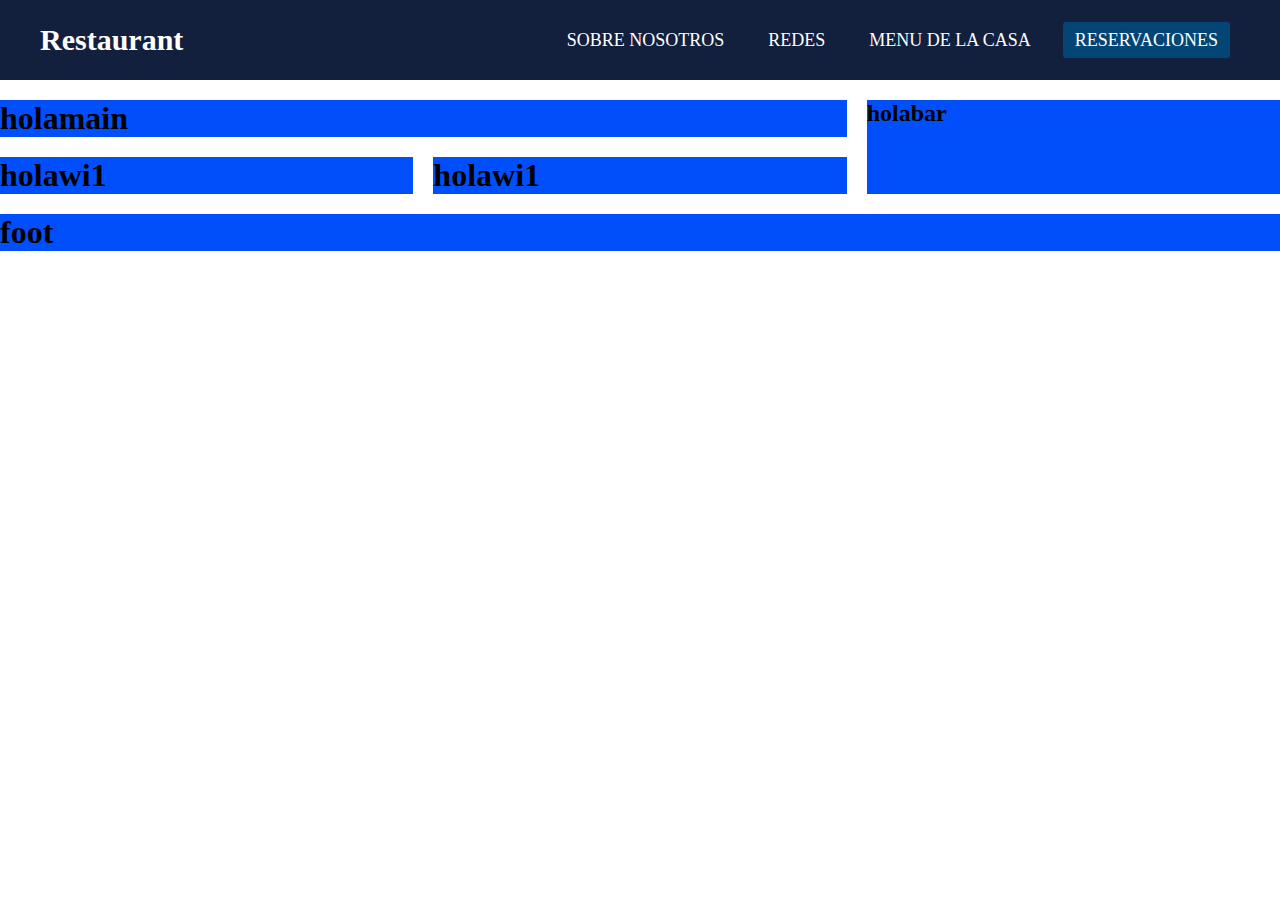
==== index.html @ 83675f13 "menu listo" ====
<!DOCTYPE html>
<html lang="en">
<head>
    <meta charset="UTF-8">
    <link rel="stylesheet" href="estilos/CssIndex.css">
    <link rel="stylesheet" href="estilos/menu.css">
    <meta http-equiv="X-UA-Compatible" content="IE=edge">
    <meta name="viewport" content="width=device-width, initial-scale=1.0">
    <title>Document</title>
</head>
<body>
    <div class="container">
        <header class="header">
            <nav class="nav">
                <a href="#" class="logo nav-link">Restaurant</a>
                <label for="checkbox" class="hamburger">
                  <input type="checkbox" id="checkbox">
                  <span class="line line--top"></span>
                  <span class="line line--midle"></span>
                  <span class="line line--bottom"></span>
                </label>
                <ul class="nav-menu">
                  <li class="nav-menu-item">
                    <a href="#" class="nav-menu-link nav-link">Sobre Nosotros</a>
                  </li>
                  <li class="nav-menu-item">
                    <a href="#" class="nav-menu-link nav-link">Redes</a>
                  </li>
                  <li class="nav-menu-item">
                    <a href="#" class="nav-menu-link nav-link">Menu de la Casa</a>
                  </li>
                  <li class="nav-menu-item">
                    <a href="#" class="nav-menu-link nav-link nav-menu-link_activate">Reservaciones</a>
                  </li>
                </ul>
              </nav>
        </header>
        <main class="main">
            <h1>holamain</h1>
        </main>
        <aside class="sidebar">
            <h2>holabar</h2>

        </aside>
        <div class="widget1">
            <h1>holawi1</h1>

        </div>
        <div class="widget2">
            <h1>holawi1</h1>

        </div>
        <footer class="footer">
            <h1>foot</h1>

        </footer>
        </div>
        <script src="script/script.js"></script>
</body>
</html>
---- estilos/CssIndex.css ----
*{
    margin: 0;
    padding: 0;
}
.container{
    width: 100%;
    /* max-width: 1500px; */
    margin: 0px auto;

    display: grid;
    grid-gap: 20px;
    grid-template-columns: repeat(3, 1fr);
    grid-template-rows: repeat(4, auto);

    grid-template-areas: "header header header"
                         "main main sidebar"
                         "widget1 widget2 sidebar"
                         "footer footer footer";
}
.container .header{
    grid-area: header;
    background: #12203e;
}
.container .main{
    grid-area: main;
    background: #004ffa;
}
.container .sidebar{
    grid-area: sidebar;
    background: #004ffa;
}
.container .widget1{
    grid-area: widget1;
    background: #004ffa;
}
.container .widget2{
    grid-area: widget2;
    background: #004ffa;
}
.container .footer{
    grid-area: footer;
    background: #004ffa;
}
@media screen and (max-width:768px) {
    .container{
        grid-template-areas: "header header header"
                             "main main main"
                             "sidebar sidebar sidebar"
                             "widget1 widget1 widget2 "
                             "footer footer footer";
    }
}
---- estilos/menu.css ----
*{
    margin: 0;
    padding: 0;
}
.header{
    background: #0769e9;
    height: 80px;
}
.nav{
    display: flex;
    justify-content: space-between;
}
.nav-link{
    color: white;
    text-decoration: none;
}
.logo{
    font-size: 30px;
    font-weight: bold;
    padding: 0 40px;
    line-height: 80px;
}
.nav-menu{
    display: flex;
    margin-right: 40px;
    list-style: none;
}
.nav-menu-item{
    font-size: 18px;
    margin: 0 10px;
    line-height: 80px;
    text-transform: uppercase;
    width: max-content;
}
.nav-menu-link{
    padding: 8px 12px;
    border-radius: 3px;
}
.nav-menu-link:hover,
.nav-menu-link_activate{
    background: #034574;
    transition: 0.5s;
}
/* hambu */
#checkbox{
    display: none;
}
.hamburger{
    padding:  25px 45px ;
    position: relative;
    display: none;
    cursor: pointer;
}
.line{
    position: absolute;
    width: 25px;
    height: 3px;
    background-color: white;
    border-radius: 3px;
    transition: transform 0.25s, opacity 0.35s;
}
.line--top{
    transform: translateY(-7px);
}
.line--bottom{
    transform: translateY(7px);
}
#checkbox:checked~.line--top{
    transform: rotate(45deg);
}
#checkbox:checked~.line--midle{
    transform: translateX(16px);
    opacity: 0;
}
#checkbox:checked~.line--bottom{
    transform: rotate(-45deg);
}
@media (max-width:868px) {
    .header{
        height: 60px;
    }
    .logo{
        font-size: 25px;
        font-weight: bold;
        padding: 0 20px;
        line-height: 60px;
    }
    .nav-menu{
        flex-direction: column;
        align-items: center;
        margin: 0;
        background-color: #2c3e50;
        position: fixed;
        top: 60px;
        width: 100%;
        padding: 20px 0;

        height: 100%;
        overflow-y: auto;

        left: 100%;
        transition: left 0.5s;
    }
    .nav-menu-item{
        line-height: 70px;
        font-size: 25px;
    }
    .nav-menu-link:hover,
    .nav-menu-link_activate{
        background: none;
        color: #83c5f7;
    }
    .hamburger{
        display: block;
    }
    .nav-menu.active{
        left: 0px;
    }
}
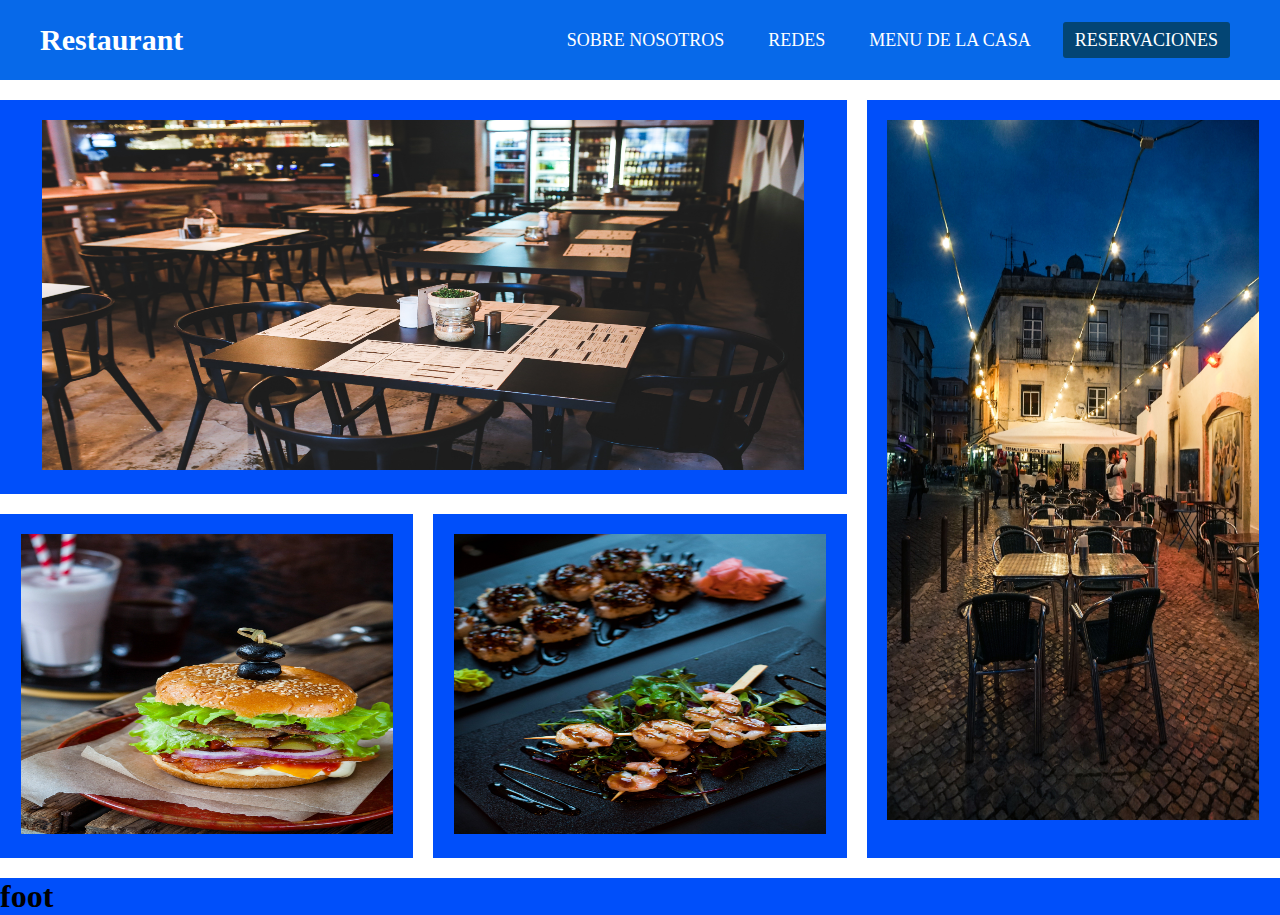
==== commit 6736a3df: "imagenes" ====
--- a/index.html
+++ b/index.html
@@ -4,9 +4,11 @@
     <meta charset="UTF-8">
     <link rel="stylesheet" href="estilos/CssIndex.css">
     <link rel="stylesheet" href="estilos/menu.css">
+    <link rel="stylesheet" href="estilos/main.css">
     <meta http-equiv="X-UA-Compatible" content="IE=edge">
     <meta name="viewport" content="width=device-width, initial-scale=1.0">
-    <title>Document</title>
+    <link rel="icon" href="icon/piedra.ico" type="image/x-icon">
+    <title>Tejado</title>
 </head>
 <body>
     <div class="container">
@@ -36,19 +38,26 @@
               </nav>
         </header>
         <main class="main">
-            <h1>holamain</h1>
+            <section class="">
+              <img  class="img" src="imagenes/interior1.jpg" alt="">
+            </section>
         </main>
         <aside class="sidebar">
-            <h2>holabar</h2>
-
+            <section class="carrusel">
+              <article class="item">
+                <img class="imgcarrusel" src="imagenes/esterior1.jpg" alt="">
+              </article>
+            </section>
         </aside>
         <div class="widget1">
-            <h1>holawi1</h1>
-
+            <section>
+              <img class="wi1" src="imagenes/comida1.jpg" alt="">
+            </section>
         </div>
         <div class="widget2">
-            <h1>holawi1</h1>
-
+             <section>
+              <img class="wi2" src="imagenes/comida2.jpg" alt="">
+            </section>
         </div>
         <footer class="footer">
             <h1>foot</h1>
--- a/estilos/CssIndex.css
+++ b/estilos/CssIndex.css
@@ -19,7 +19,6 @@
 }
 .container .header{
     grid-area: header;
-    background: #12203e;
 }
 .container .main{
     grid-area: main;
--- a/estilos/main.css
+++ b/estilos/main.css
@@ -0,0 +1,19 @@
+section{
+    padding: 20px 5%;
+}
+:root{
+    --new-valor:1;
+}
+.img{
+    width: 100%;
+    height: 350px;
+}
+.wi1,
+.wi2{
+    width: 100%;
+    height: 300px;
+}
+.imgcarrusel{
+    width: 100%;
+    height: 700px;
+}
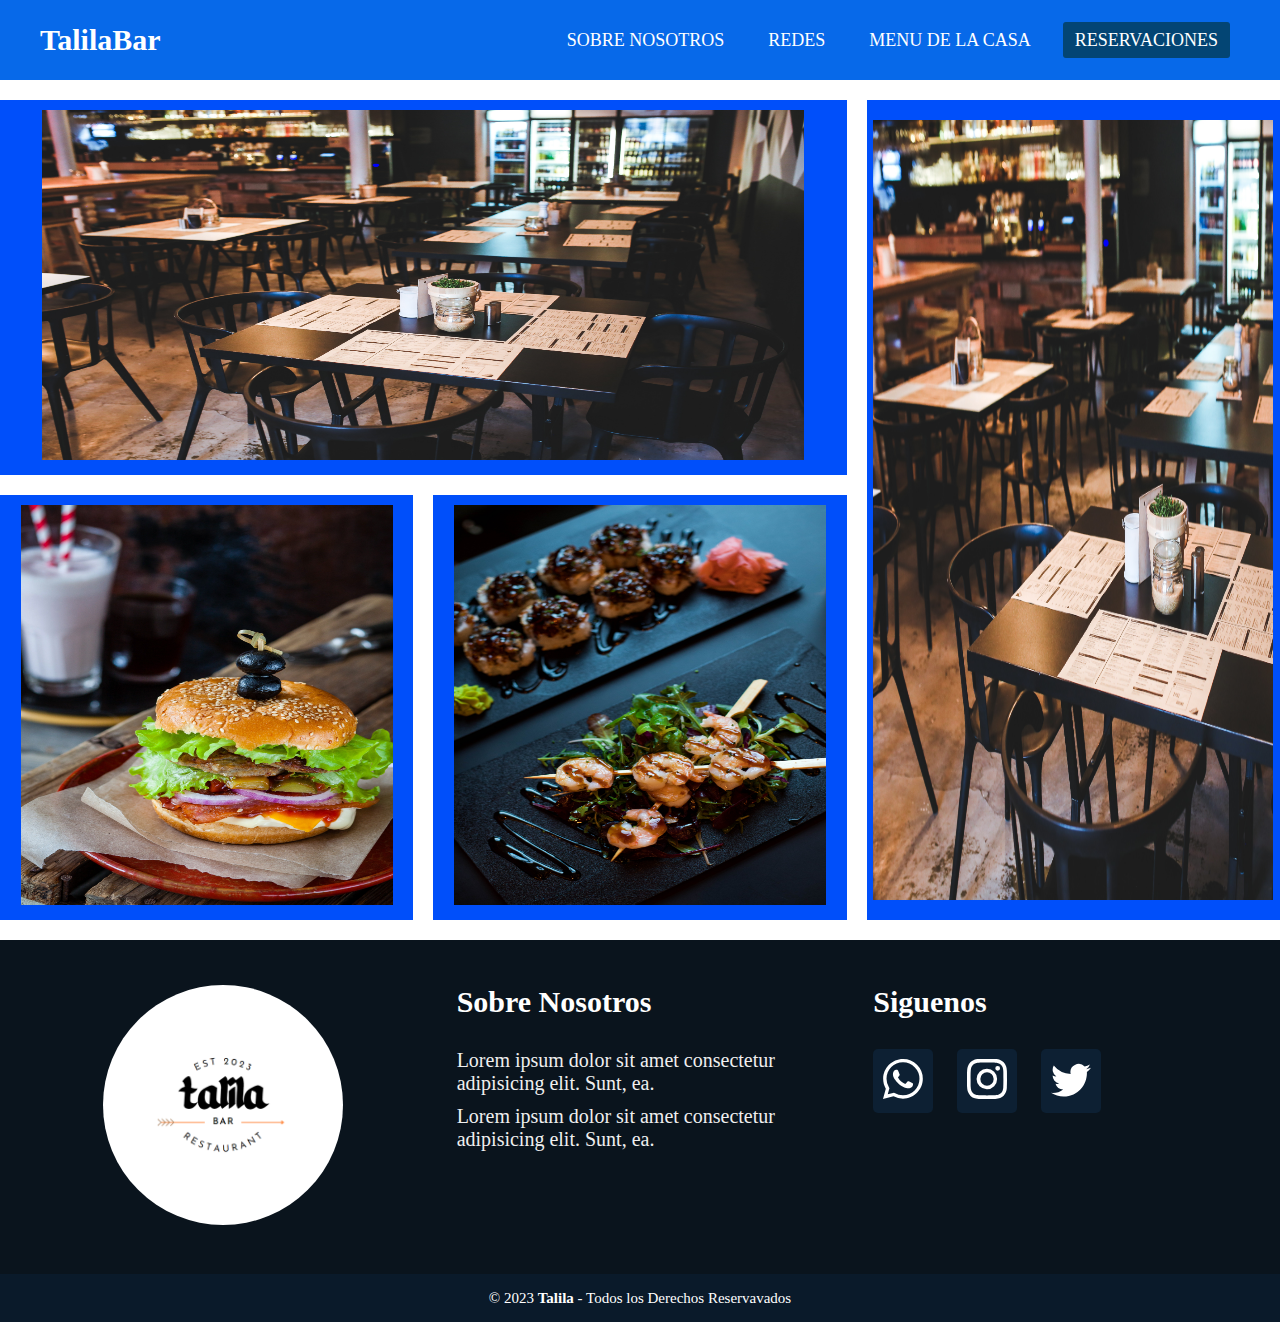
==== commit 9b14d58b: "fase-pruebas" ====
--- a/index.html
+++ b/index.html
@@ -8,13 +8,13 @@
     <meta http-equiv="X-UA-Compatible" content="IE=edge">
     <meta name="viewport" content="width=device-width, initial-scale=1.0">
     <link rel="icon" href="icon/piedra.ico" type="image/x-icon">
-    <title>Tejado</title>
+    <title>Talila</title>
 </head>
 <body>
     <div class="container">
         <header class="header">
             <nav class="nav">
-                <a href="#" class="logo nav-link">Restaurant</a>
+                <a href="#" class="logo nav-link">TalilaBar</a>
                 <label for="checkbox" class="hamburger">
                   <input type="checkbox" id="checkbox">
                   <span class="line line--top"></span>
@@ -43,11 +43,22 @@
             </section>
         </main>
         <aside class="sidebar">
-            <section class="carrusel">
-              <article class="item">
-                <img class="imgcarrusel" src="imagenes/esterior1.jpg" alt="">
-              </article>
-            </section>
+          <div class="carrusel">
+            <div class="carrusel-items">
+                <div class="carrusel-item">
+                    <img src="imagenes/interior1.jpg" alt="">
+                </div>
+                    <div class="carrusel-item">
+                    <img src="imagenes/interior4.jpg" alt="">
+                </div>
+                <div class="carrusel-item">
+                    <img src="imagenes/interior2.jpg" alt="">
+                </div>
+                <div class="carrusel-item">
+                    <img src="imagenes/interior4.jpg" alt="">
+                </div>
+            </div>
+        </div>
         </aside>
         <div class="widget1">
             <section>
@@ -60,8 +71,37 @@
             </section>
         </div>
         <footer class="footer">
-            <h1>foot</h1>
-
+          <div class="grupo-1">
+            <div class="box">
+              <figure>
+                <a href="#">
+                  <img src="imagenes/talila.png" alt="logo">
+                </a>
+              </figure>
+            </div>
+            <div class="box">
+              <h2>Sobre Nosotros</h2>
+              <p>Lorem ipsum dolor sit amet consectetur adipisicing elit. Sunt, ea. </p>
+              <p>Lorem ipsum dolor sit amet consectetur adipisicing elit. Sunt, ea. </p>
+            </div>
+            <div class="box">
+              <h2>Siguenos</h2>
+              <div class="red-social">
+                <a href="" class=""><svg xmlns="http://www.w3.org/2000/svg" width="40" height="40" fill="currentColor" class="bi bi-whatsapp" viewBox="0 0 16 16">
+                  <path d="M13.601 2.326A7.854 7.854 0 0 0 7.994 0C3.627 0 .068 3.558.064 7.926c0 1.399.366 2.76 1.057 3.965L0 16l4.204-1.102a7.933 7.933 0 0 0 3.79.965h.004c4.368 0 7.926-3.558 7.93-7.93A7.898 7.898 0 0 0 13.6 2.326zM7.994 14.521a6.573 6.573 0 0 1-3.356-.92l-.24-.144-2.494.654.666-2.433-.156-.251a6.56 6.56 0 0 1-1.007-3.505c0-3.626 2.957-6.584 6.591-6.584a6.56 6.56 0 0 1 4.66 1.931 6.557 6.557 0 0 1 1.928 4.66c-.004 3.639-2.961 6.592-6.592 6.592zm3.615-4.934c-.197-.099-1.17-.578-1.353-.646-.182-.065-.315-.099-.445.099-.133.197-.513.646-.627.775-.114.133-.232.148-.43.05-.197-.1-.836-.308-1.592-.985-.59-.525-.985-1.175-1.103-1.372-.114-.198-.011-.304.088-.403.087-.088.197-.232.296-.346.1-.114.133-.198.198-.33.065-.134.034-.248-.015-.347-.05-.099-.445-1.076-.612-1.47-.16-.389-.323-.335-.445-.34-.114-.007-.247-.007-.38-.007a.729.729 0 0 0-.529.247c-.182.198-.691.677-.691 1.654 0 .977.71 1.916.81 2.049.098.133 1.394 2.132 3.383 2.992.47.205.84.326 1.129.418.475.152.904.129 1.246.08.38-.058 1.171-.48 1.338-.943.164-.464.164-.86.114-.943-.049-.084-.182-.133-.38-.232z"/>
+                </svg></a>
+                <a href="" class=""><svg xmlns="http://www.w3.org/2000/svg" width="40" height="40" fill="currentColor" class="bi bi-instagram" viewBox="0 0 16 16">
+                  <path d="M8 0C5.829 0 5.556.01 4.703.048 3.85.088 3.269.222 2.76.42a3.917 3.917 0 0 0-1.417.923A3.927 3.927 0 0 0 .42 2.76C.222 3.268.087 3.85.048 4.7.01 5.555 0 5.827 0 8.001c0 2.172.01 2.444.048 3.297.04.852.174 1.433.372 1.942.205.526.478.972.923 1.417.444.445.89.719 1.416.923.51.198 1.09.333 1.942.372C5.555 15.99 5.827 16 8 16s2.444-.01 3.298-.048c.851-.04 1.434-.174 1.943-.372a3.916 3.916 0 0 0 1.416-.923c.445-.445.718-.891.923-1.417.197-.509.332-1.09.372-1.942C15.99 10.445 16 10.173 16 8s-.01-2.445-.048-3.299c-.04-.851-.175-1.433-.372-1.941a3.926 3.926 0 0 0-.923-1.417A3.911 3.911 0 0 0 13.24.42c-.51-.198-1.092-.333-1.943-.372C10.443.01 10.172 0 7.998 0h.003zm-.717 1.442h.718c2.136 0 2.389.007 3.232.046.78.035 1.204.166 1.486.275.373.145.64.319.92.599.28.28.453.546.598.92.11.281.24.705.275 1.485.039.843.047 1.096.047 3.231s-.008 2.389-.047 3.232c-.035.78-.166 1.203-.275 1.485a2.47 2.47 0 0 1-.599.919c-.28.28-.546.453-.92.598-.28.11-.704.24-1.485.276-.843.038-1.096.047-3.232.047s-2.39-.009-3.233-.047c-.78-.036-1.203-.166-1.485-.276a2.478 2.478 0 0 1-.92-.598 2.48 2.48 0 0 1-.6-.92c-.109-.281-.24-.705-.275-1.485-.038-.843-.046-1.096-.046-3.233 0-2.136.008-2.388.046-3.231.036-.78.166-1.204.276-1.486.145-.373.319-.64.599-.92.28-.28.546-.453.92-.598.282-.11.705-.24 1.485-.276.738-.034 1.024-.044 2.515-.045v.002zm4.988 1.328a.96.96 0 1 0 0 1.92.96.96 0 0 0 0-1.92zm-4.27 1.122a4.109 4.109 0 1 0 0 8.217 4.109 4.109 0 0 0 0-8.217zm0 1.441a2.667 2.667 0 1 1 0 5.334 2.667 2.667 0 0 1 0-5.334z"/>
+                </svg></a>
+                <a href="" class=""><svg xmlns="http://www.w3.org/2000/svg" width="40" height="40" fill="currentColor" class="bi bi-twitter" viewBox="0 0 16 16">
+                  <path d="M5.026 15c6.038 0 9.341-5.003 9.341-9.334 0-.14 0-.282-.006-.422A6.685 6.685 0 0 0 16 3.542a6.658 6.658 0 0 1-1.889.518 3.301 3.301 0 0 0 1.447-1.817 6.533 6.533 0 0 1-2.087.793A3.286 3.286 0 0 0 7.875 6.03a9.325 9.325 0 0 1-6.767-3.429 3.289 3.289 0 0 0 1.018 4.382A3.323 3.323 0 0 1 .64 6.575v.045a3.288 3.288 0 0 0 2.632 3.218 3.203 3.203 0 0 1-.865.115 3.23 3.23 0 0 1-.614-.057 3.283 3.283 0 0 0 3.067 2.277A6.588 6.588 0 0 1 .78 13.58a6.32 6.32 0 0 1-.78-.045A9.344 9.344 0 0 0 5.026 15z"/>
+                </svg></a>
+              </div>
+            </div>
+          </div>
+          <div class="grupo-2">
+            <small>&copy; 2023 <b>Talila</b> - Todos los Derechos Reservavados</small>
+          </div>
         </footer>
         </div>
         <script src="script/script.js"></script>
--- a/estilos/CssIndex.css
+++ b/estilos/CssIndex.css
@@ -38,7 +38,6 @@
 }
 .container .footer{
     grid-area: footer;
-    background: #004ffa;
 }
 @media screen and (max-width:768px) {
     .container{
--- a/estilos/menu.css
+++ b/estilos/menu.css
@@ -75,7 +75,7 @@
 #checkbox:checked~.line--bottom{
     transform: rotate(-45deg);
 }
-@media (max-width:868px) {
+@media (max-width:925px) {
     .header{
         height: 60px;
     }
@@ -113,6 +113,10 @@
     .hamburger{
         display: block;
     }
+    .header.active{
+        position:fixed;
+        width: 100%;
+    }
     .nav-menu.active{
         left: 0px;
     }
--- a/estilos/main.css
+++ b/estilos/main.css
@@ -1,8 +1,5 @@
 section{
-    padding: 20px 5%;
-}
-:root{
-    --new-valor:1;
+    padding: 10px 5%;
 }
 .img{
     width: 100%;
@@ -11,9 +8,113 @@
 .wi1,
 .wi2{
     width: 100%;
-    height: 300px;
+    height: 400px;
 }
-.imgcarrusel{
+.carrusel{
+    width: 400px;
+    margin:0 auto;
+    padding: 20px 0px;
+}
+.carrusel-items{
+    display: flex;
+    overflow-x:hidden;
+    overflow-y: hidden;
+}
+.carrusel-item{
+    min-width: 600px;
+    max-width: 600px;
+    height: 780px;
+}
+.carrusel-item img{
     width: 100%;
-    height: 700px;
+    height: 100%;
 }
+/* pie-de-pagina */
+.footer{
+    width: 100%;
+    background-color: #0a141d;
+}
+.footer .grupo-1{
+    width: 100%;
+    max-width: 1200px;
+    margin: auto;
+
+    display: grid;
+    grid-template-columns: repeat(3,1fr);
+    grid-gap: 50px;
+    padding: 45px 0;
+}
+.footer .grupo-1 .box figure{
+    width: 100%;
+    height: 100%;
+    display: flex;
+    justify-content: center;
+    align-items: center;
+
+}
+.footer .grupo-1 .box figure img{
+    width: 240px;
+    border-radius: 50%;
+    animation: morph 3.5s linear infinite;
+}
+
+@keyframes morph {
+    0%,
+    100%{
+        border-radius:
+        40% 60% 70% 30% /
+        40% 40% 60% 50%;
+    }
+    34%{
+        border-radius:
+        70% 30% 50% 50% /
+        30% 30% 70% 70%;
+    }
+    67%{
+        border-radius:
+        100% 60% 60% 100% /
+        100% 100% 60% 60%;
+    }
+}
+
+.footer .grupo-1 .box h2{
+    color: white;
+    margin-bottom: 30px;
+    font-size: 30px;
+}
+.footer .grupo-1 .box p{
+    color: #efefef;
+    margin-bottom: 10px;
+    font-size: 20px;
+}
+.footer .grupo-1 .box .red-social a {
+    display: inline-block;
+    text-decoration: none;
+    margin-right: 20px;
+    color: white;
+    background-color: #0d2033;
+    padding: 10px;
+    text-align: center;
+    border-radius: 5px;
+    transition: all 300ms ease;
+}
+.footer .grupo-1 .box .red-social a:hover{
+    color: aqua;
+}
+.footer .grupo-2{
+    background-color: #0a1a2a;
+    padding: 15px 10px;
+    text-align: center;
+    color: white;
+}
+.footer .grupo-2 small{
+    font-size: 15px;
+}
+@media screen and (max-width:800px){
+    .footer .grupo-1{
+        width: 90%;
+        grid-template-columns: repeat(1, 1fr);
+        grid-gap: 30px;
+        padding: 35px 0;
+    }
+}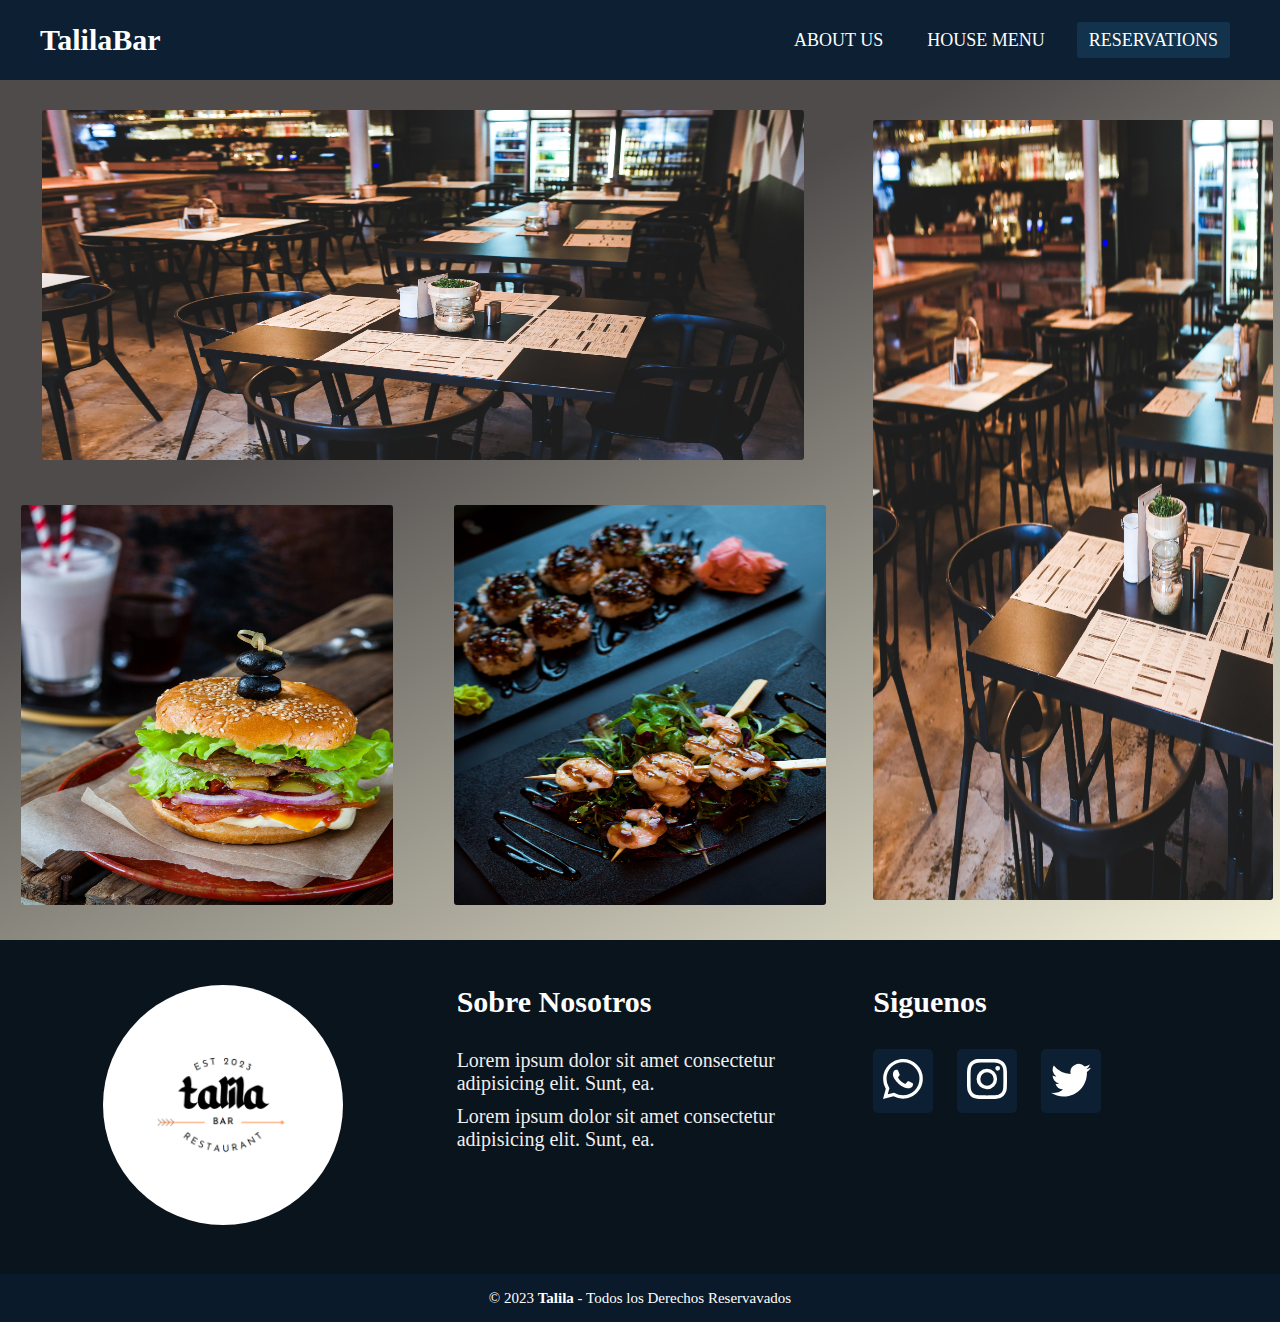
==== commit 50def305: "todo bien" ====
--- a/index.html
+++ b/index.html
@@ -5,6 +5,7 @@
     <link rel="stylesheet" href="estilos/CssIndex.css">
     <link rel="stylesheet" href="estilos/menu.css">
     <link rel="stylesheet" href="estilos/main.css">
+    <link rel="stylesheet" href="estilos/footer.css">
     <meta http-equiv="X-UA-Compatible" content="IE=edge">
     <meta name="viewport" content="width=device-width, initial-scale=1.0">
     <link rel="icon" href="icon/piedra.ico" type="image/x-icon">
@@ -14,7 +15,7 @@
     <div class="container">
         <header class="header">
             <nav class="nav">
-                <a href="#" class="logo nav-link">TalilaBar</a>
+                <a href="index.html" class="logo nav-link">TalilaBar</a>
                 <label for="checkbox" class="hamburger">
                   <input type="checkbox" id="checkbox">
                   <span class="line line--top"></span>
@@ -23,16 +24,13 @@
                 </label>
                 <ul class="nav-menu">
                   <li class="nav-menu-item">
-                    <a href="#" class="nav-menu-link nav-link">Sobre Nosotros</a>
+                    <a href="#aboutus" class="nav-menu-link nav-link">About Us</a>
                   </li>
                   <li class="nav-menu-item">
-                    <a href="#" class="nav-menu-link nav-link">Redes</a>
+                    <a href="#" class="nav-menu-link nav-link">House Menu</a>
                   </li>
                   <li class="nav-menu-item">
-                    <a href="#" class="nav-menu-link nav-link">Menu de la Casa</a>
-                  </li>
-                  <li class="nav-menu-item">
-                    <a href="#" class="nav-menu-link nav-link nav-menu-link_activate">Reservaciones</a>
+                    <a href="reservaciones.html" class="nav-menu-link nav-link nav-menu-link_activate">Reservations</a>
                   </li>
                 </ul>
               </nav>
@@ -71,6 +69,8 @@
             </section>
         </div>
         <footer class="footer">
+          <a name="aboutus"></a>
+          <a name="redes"></a>
           <div class="grupo-1">
             <div class="box">
               <figure>
--- a/estilos/CssIndex.css
+++ b/estilos/CssIndex.css
@@ -1,6 +1,11 @@
 *{
     margin: 0;
     padding: 0;
+}
+body{
+
+    background: rgb(79,75,75);
+    background: linear-gradient(153deg, rgba(79,75,75,1) 29%, rgba(255,253,228,1) 84%);
 }
 .container{
     width: 100%;
@@ -22,19 +27,15 @@
 }
 .container .main{
     grid-area: main;
-    background: #004ffa;
 }
 .container .sidebar{
     grid-area: sidebar;
-    background: #004ffa;
 }
 .container .widget1{
     grid-area: widget1;
-    background: #004ffa;
 }
 .container .widget2{
     grid-area: widget2;
-    background: #004ffa;
 }
 .container .footer{
     grid-area: footer;
--- a/estilos/menu.css
+++ b/estilos/menu.css
@@ -3,7 +3,7 @@
     padding: 0;
 }
 .header{
-    background: #0769e9;
+    background: #0d2033;
     height: 80px;
 }
 .nav{
@@ -13,8 +13,10 @@
 .nav-link{
     color: white;
     text-decoration: none;
+    transition: all 0.5s;
 }
 .logo{
+    font-family:Georgia, 'Times New Roman', Times, serif;
     font-size: 30px;
     font-weight: bold;
     padding: 0 40px;
@@ -38,7 +40,7 @@
 }
 .nav-menu-link:hover,
 .nav-menu-link_activate{
-    background: #034574;
+    background: #12334b;
     transition: 0.5s;
 }
 /* hambu */
@@ -86,6 +88,7 @@
         line-height: 60px;
     }
     .nav-menu{
+        position: relative;
         flex-direction: column;
         align-items: center;
         margin: 0;
--- a/estilos/main.css
+++ b/estilos/main.css
@@ -1,14 +1,17 @@
 section{
     padding: 10px 5%;
 }
+
 .img{
     width: 100%;
     height: 350px;
+    border-radius: 3px;
 }
 .wi1,
 .wi2{
     width: 100%;
     height: 400px;
+    border-radius: 3px;
 }
 .carrusel{
     width: 400px;
@@ -19,6 +22,7 @@
     display: flex;
     overflow-x:hidden;
     overflow-y: hidden;
+    border-radius: 3px;
 }
 .carrusel-item{
     min-width: 600px;
@@ -28,93 +32,4 @@
 .carrusel-item img{
     width: 100%;
     height: 100%;
-}
-/* pie-de-pagina */
-.footer{
-    width: 100%;
-    background-color: #0a141d;
-}
-.footer .grupo-1{
-    width: 100%;
-    max-width: 1200px;
-    margin: auto;
-
-    display: grid;
-    grid-template-columns: repeat(3,1fr);
-    grid-gap: 50px;
-    padding: 45px 0;
-}
-.footer .grupo-1 .box figure{
-    width: 100%;
-    height: 100%;
-    display: flex;
-    justify-content: center;
-    align-items: center;
-
-}
-.footer .grupo-1 .box figure img{
-    width: 240px;
-    border-radius: 50%;
-    animation: morph 3.5s linear infinite;
-}
-
-@keyframes morph {
-    0%,
-    100%{
-        border-radius:
-        40% 60% 70% 30% /
-        40% 40% 60% 50%;
-    }
-    34%{
-        border-radius:
-        70% 30% 50% 50% /
-        30% 30% 70% 70%;
-    }
-    67%{
-        border-radius:
-        100% 60% 60% 100% /
-        100% 100% 60% 60%;
-    }
-}
-
-.footer .grupo-1 .box h2{
-    color: white;
-    margin-bottom: 30px;
-    font-size: 30px;
-}
-.footer .grupo-1 .box p{
-    color: #efefef;
-    margin-bottom: 10px;
-    font-size: 20px;
-}
-.footer .grupo-1 .box .red-social a {
-    display: inline-block;
-    text-decoration: none;
-    margin-right: 20px;
-    color: white;
-    background-color: #0d2033;
-    padding: 10px;
-    text-align: center;
-    border-radius: 5px;
-    transition: all 300ms ease;
-}
-.footer .grupo-1 .box .red-social a:hover{
-    color: aqua;
-}
-.footer .grupo-2{
-    background-color: #0a1a2a;
-    padding: 15px 10px;
-    text-align: center;
-    color: white;
-}
-.footer .grupo-2 small{
-    font-size: 15px;
-}
-@media screen and (max-width:800px){
-    .footer .grupo-1{
-        width: 90%;
-        grid-template-columns: repeat(1, 1fr);
-        grid-gap: 30px;
-        padding: 35px 0;
-    }
 }--- a/estilos/footer.css
+++ b/estilos/footer.css
@@ -0,0 +1,88 @@
+.footer{
+    width: 100%;
+    background-color: #0a141d;
+}
+.footer .grupo-1{
+    width: 100%;
+    max-width: 1200px;
+    margin: auto;
+
+    display: grid;
+    grid-template-columns: repeat(3,1fr);
+    grid-gap: 50px;
+    padding: 45px 0;
+}
+.footer .grupo-1 .box figure{
+    width: 100%;
+    height: 100%;
+    display: flex;
+    justify-content: center;
+    align-items: center;
+
+}
+.footer .grupo-1 .box figure img{
+    width: 240px;
+    border-radius: 50%;
+    animation: morph 3.5s linear infinite;
+}
+
+@keyframes morph {
+    0%,
+    100%{
+        border-radius:
+        40% 60% 70% 30% /
+        40% 40% 60% 50%;
+    }
+    34%{
+        border-radius:
+        70% 30% 50% 50% /
+        30% 30% 70% 70%;
+    }
+    67%{
+        border-radius:
+        100% 60% 60% 100% /
+        100% 100% 60% 60%;
+    }
+}
+
+.footer .grupo-1 .box h2{
+    color: white;
+    margin-bottom: 30px;
+    font-size: 30px;
+}
+.footer .grupo-1 .box p{
+    color: #efefef;
+    margin-bottom: 10px;
+    font-size: 20px;
+}
+.footer .grupo-1 .box .red-social a {
+    display: inline-block;
+    text-decoration: none;
+    margin-right: 20px;
+    color: white;
+    background-color: #0d2033;
+    padding: 10px;
+    text-align: center;
+    border-radius: 5px;
+    transition: all 300ms ease;
+}
+.footer .grupo-1 .box .red-social a:hover{
+    color: aqua;
+}
+.footer .grupo-2{
+    background-color: #0a1a2a;
+    padding: 15px 10px;
+    text-align: center;
+    color: white;
+}
+.footer .grupo-2 small{
+    font-size: 15px;
+}
+@media screen and (max-width:800px){
+    .footer .grupo-1{
+        width: 90%;
+        grid-template-columns: repeat(1, 1fr);
+        grid-gap: 30px;
+        padding: 35px 0;
+    }
+}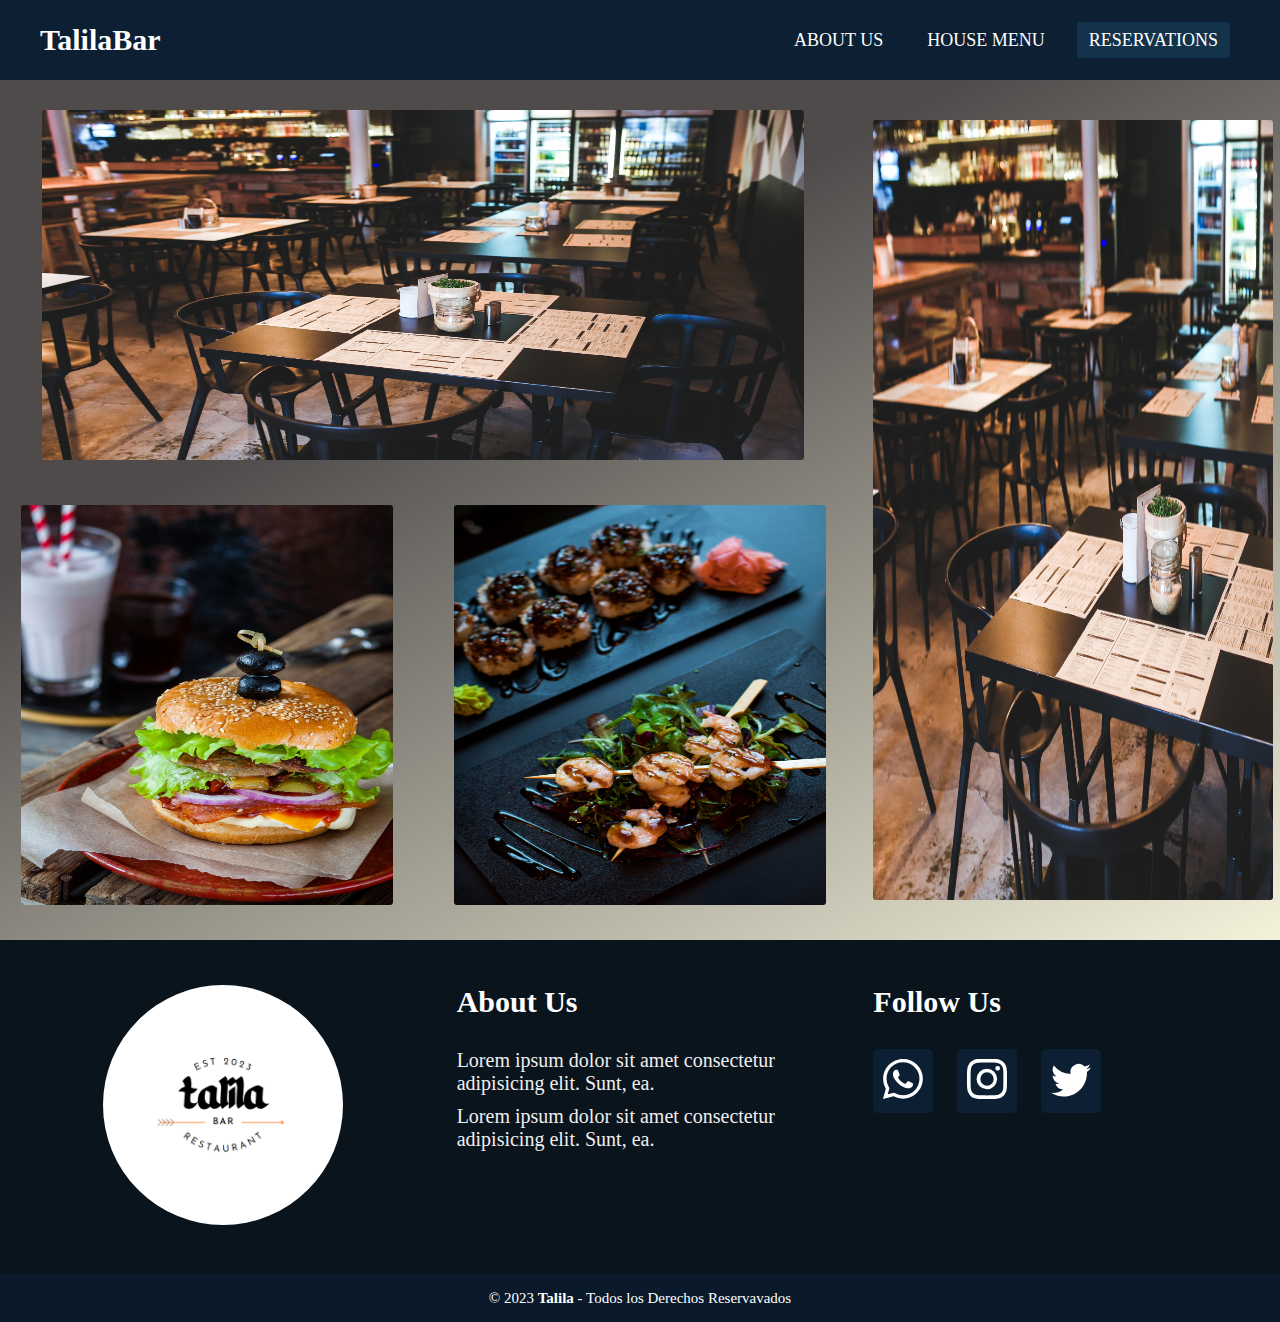
==== commit 9739d280: "listo" ====
--- a/index.html
+++ b/index.html
@@ -80,12 +80,12 @@
               </figure>
             </div>
             <div class="box">
-              <h2>Sobre Nosotros</h2>
+              <h2>About Us</h2>
               <p>Lorem ipsum dolor sit amet consectetur adipisicing elit. Sunt, ea. </p>
               <p>Lorem ipsum dolor sit amet consectetur adipisicing elit. Sunt, ea. </p>
             </div>
             <div class="box">
-              <h2>Siguenos</h2>
+              <h2>Follow Us</h2>
               <div class="red-social">
                 <a href="" class=""><svg xmlns="http://www.w3.org/2000/svg" width="40" height="40" fill="currentColor" class="bi bi-whatsapp" viewBox="0 0 16 16">
                   <path d="M13.601 2.326A7.854 7.854 0 0 0 7.994 0C3.627 0 .068 3.558.064 7.926c0 1.399.366 2.76 1.057 3.965L0 16l4.204-1.102a7.933 7.933 0 0 0 3.79.965h.004c4.368 0 7.926-3.558 7.93-7.93A7.898 7.898 0 0 0 13.6 2.326zM7.994 14.521a6.573 6.573 0 0 1-3.356-.92l-.24-.144-2.494.654.666-2.433-.156-.251a6.56 6.56 0 0 1-1.007-3.505c0-3.626 2.957-6.584 6.591-6.584a6.56 6.56 0 0 1 4.66 1.931 6.557 6.557 0 0 1 1.928 4.66c-.004 3.639-2.961 6.592-6.592 6.592zm3.615-4.934c-.197-.099-1.17-.578-1.353-.646-.182-.065-.315-.099-.445.099-.133.197-.513.646-.627.775-.114.133-.232.148-.43.05-.197-.1-.836-.308-1.592-.985-.59-.525-.985-1.175-1.103-1.372-.114-.198-.011-.304.088-.403.087-.088.197-.232.296-.346.1-.114.133-.198.198-.33.065-.134.034-.248-.015-.347-.05-.099-.445-1.076-.612-1.47-.16-.389-.323-.335-.445-.34-.114-.007-.247-.007-.38-.007a.729.729 0 0 0-.529.247c-.182.198-.691.677-.691 1.654 0 .977.71 1.916.81 2.049.098.133 1.394 2.132 3.383 2.992.47.205.84.326 1.129.418.475.152.904.129 1.246.08.38-.058 1.171-.48 1.338-.943.164-.464.164-.86.114-.943-.049-.084-.182-.133-.38-.232z"/>
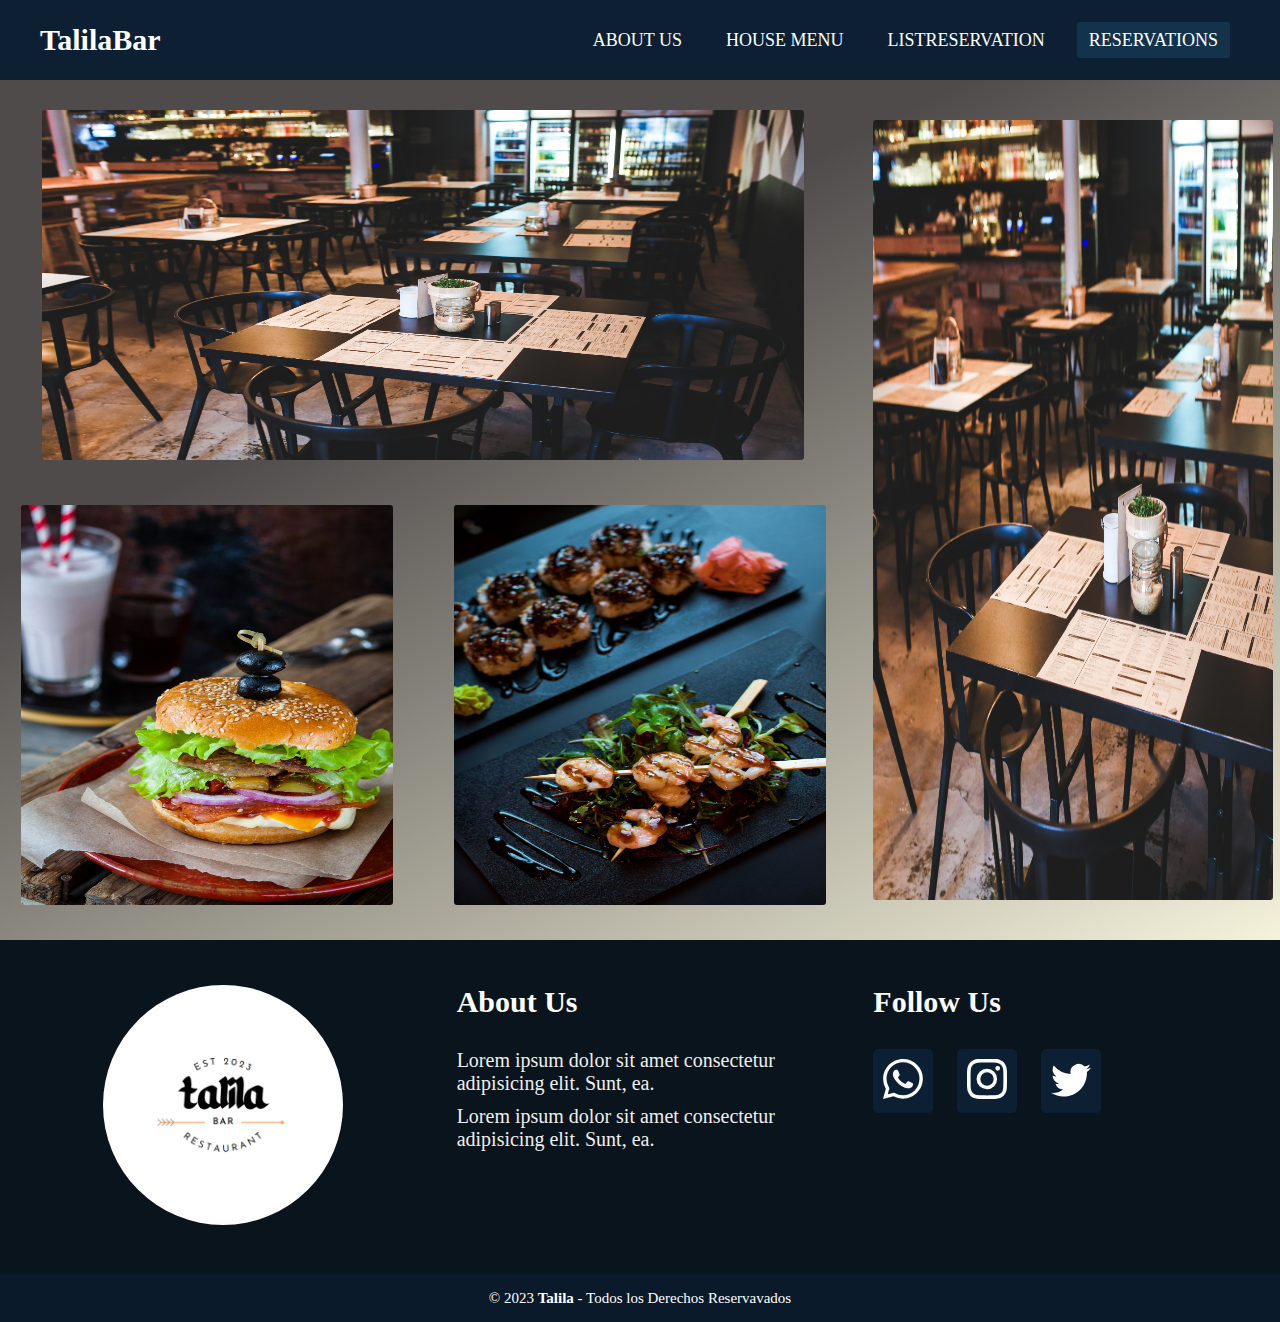
==== commit 4cd45d46: "envio de datos al localstorage" ====
--- a/index.html
+++ b/index.html
@@ -28,6 +28,9 @@
                   </li>
                   <li class="nav-menu-item">
                     <a href="#" class="nav-menu-link nav-link">House Menu</a>
+                  </li>
+                  <li class="nav-menu-item">
+                    <a href="ListReservation.html" class="nav-menu-link nav-link">ListReservation</a>
                   </li>
                   <li class="nav-menu-item">
                     <a href="reservaciones.html" class="nav-menu-link nav-link nav-menu-link_activate">Reservations</a>
